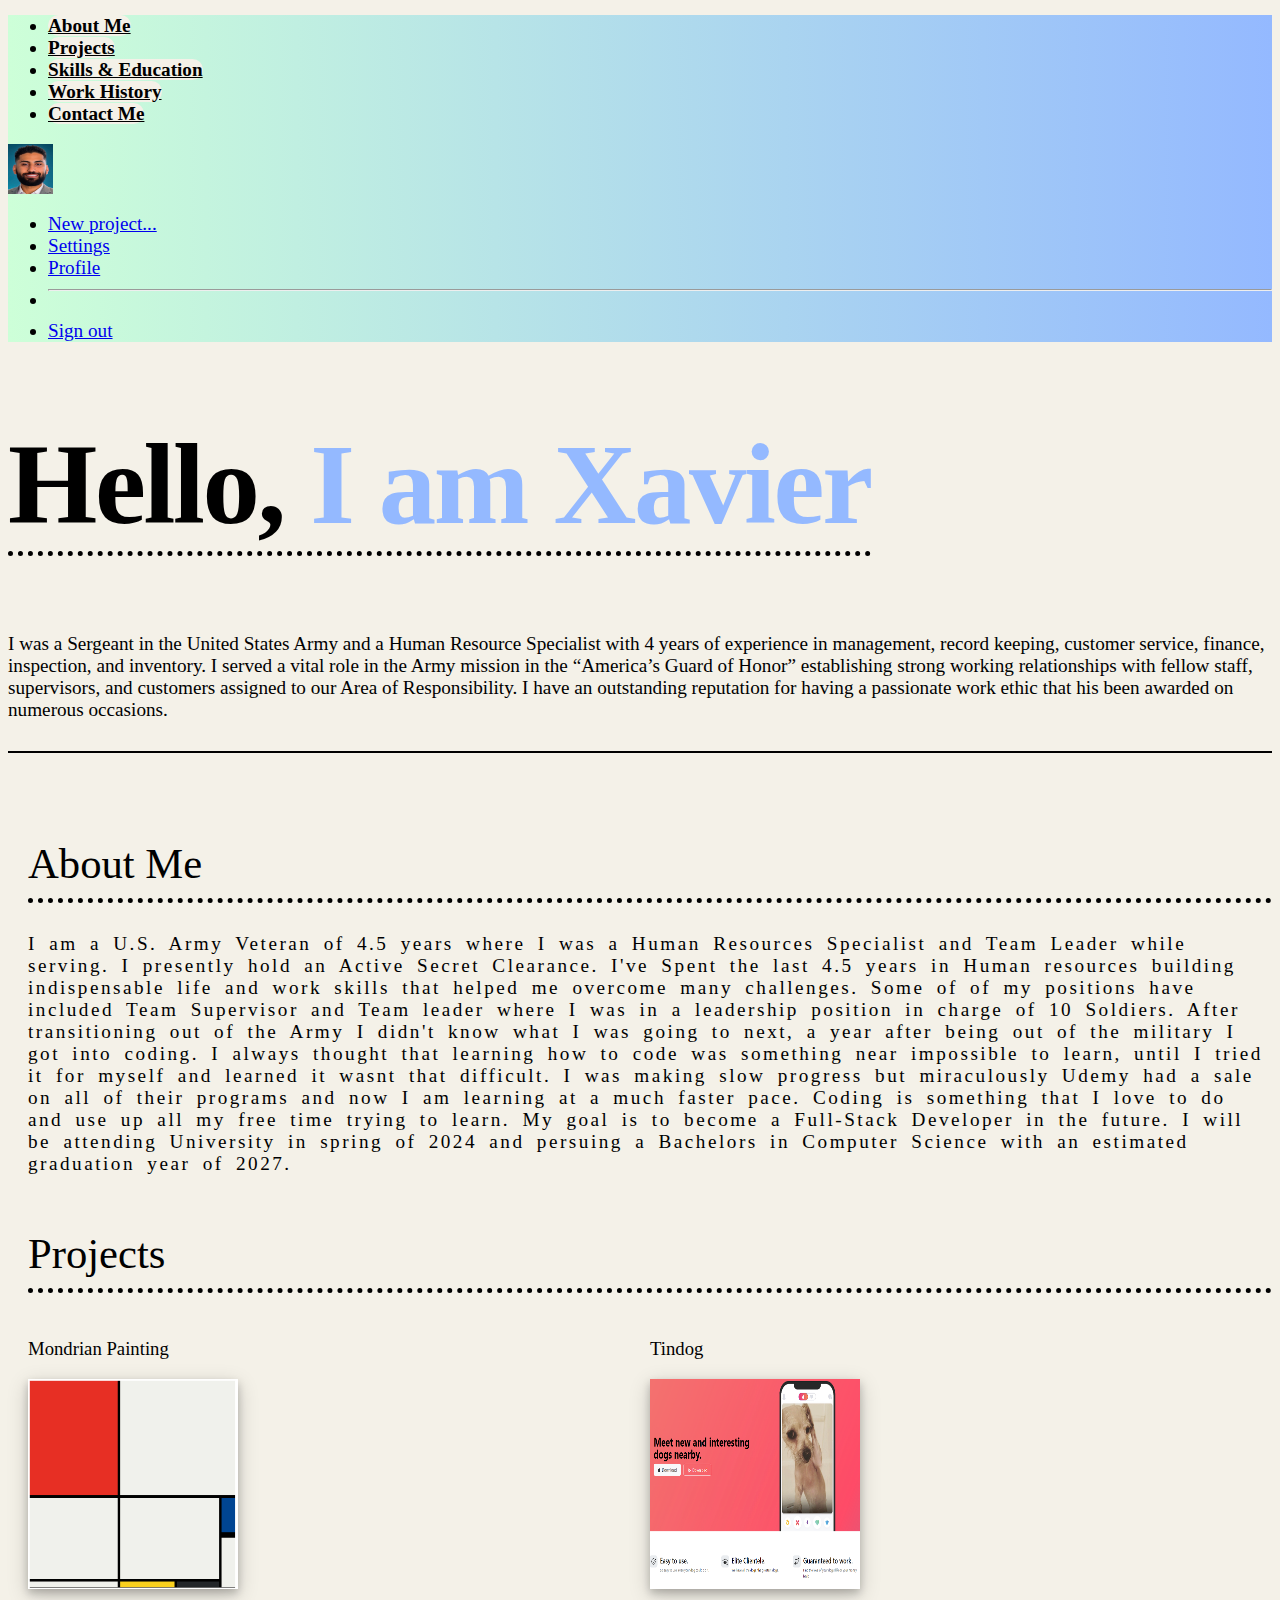
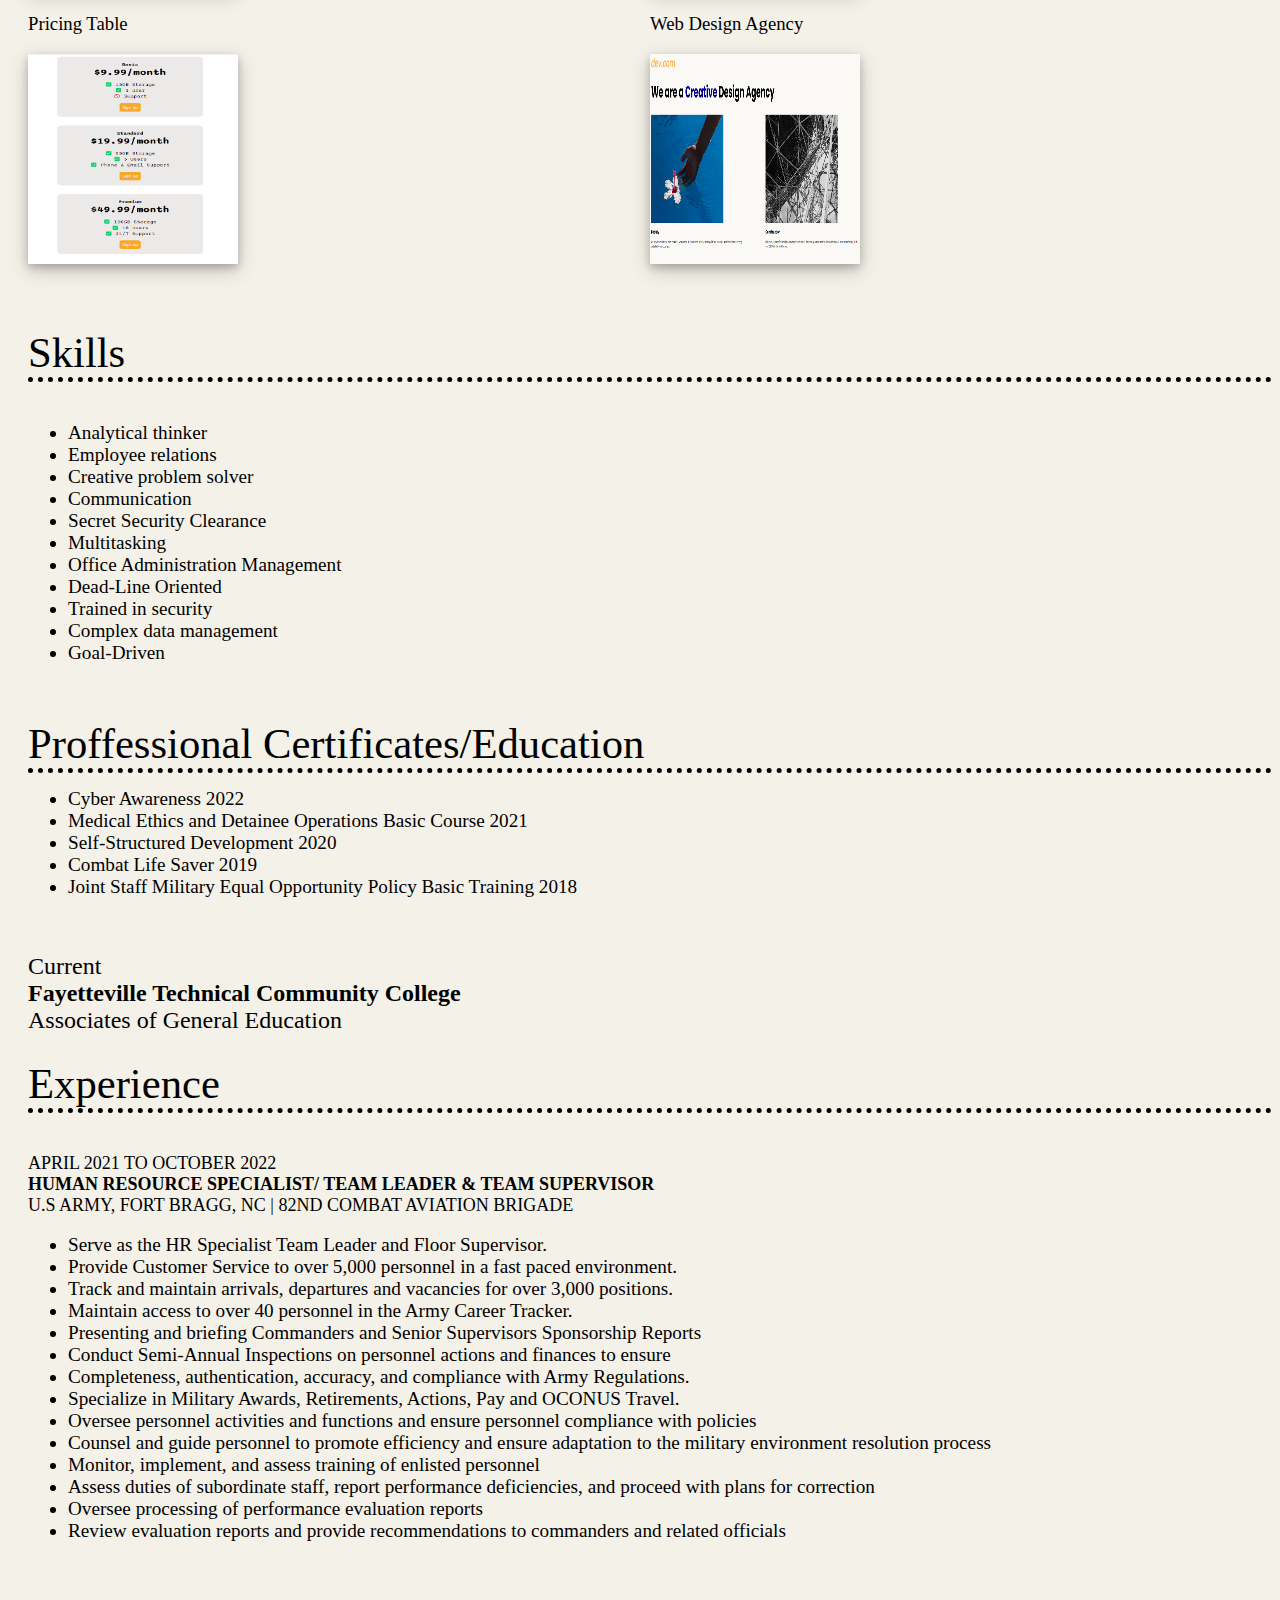
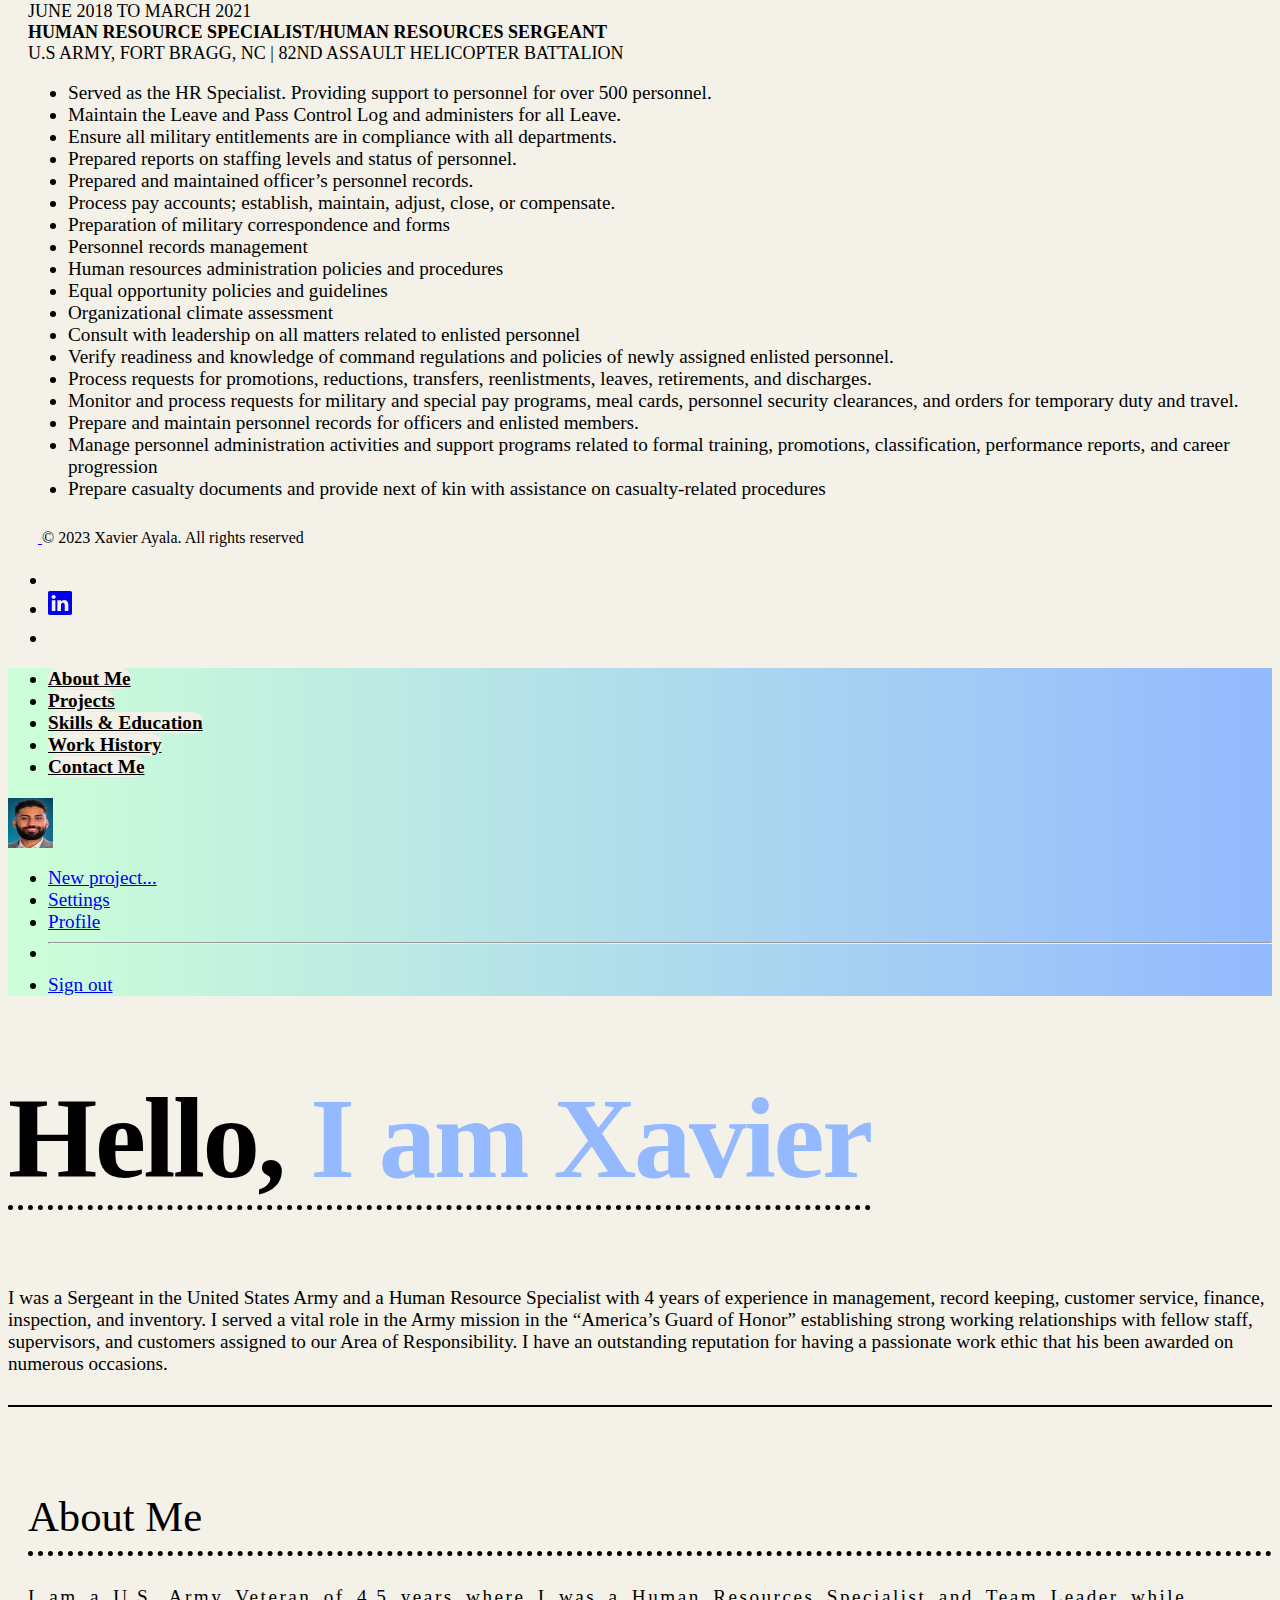
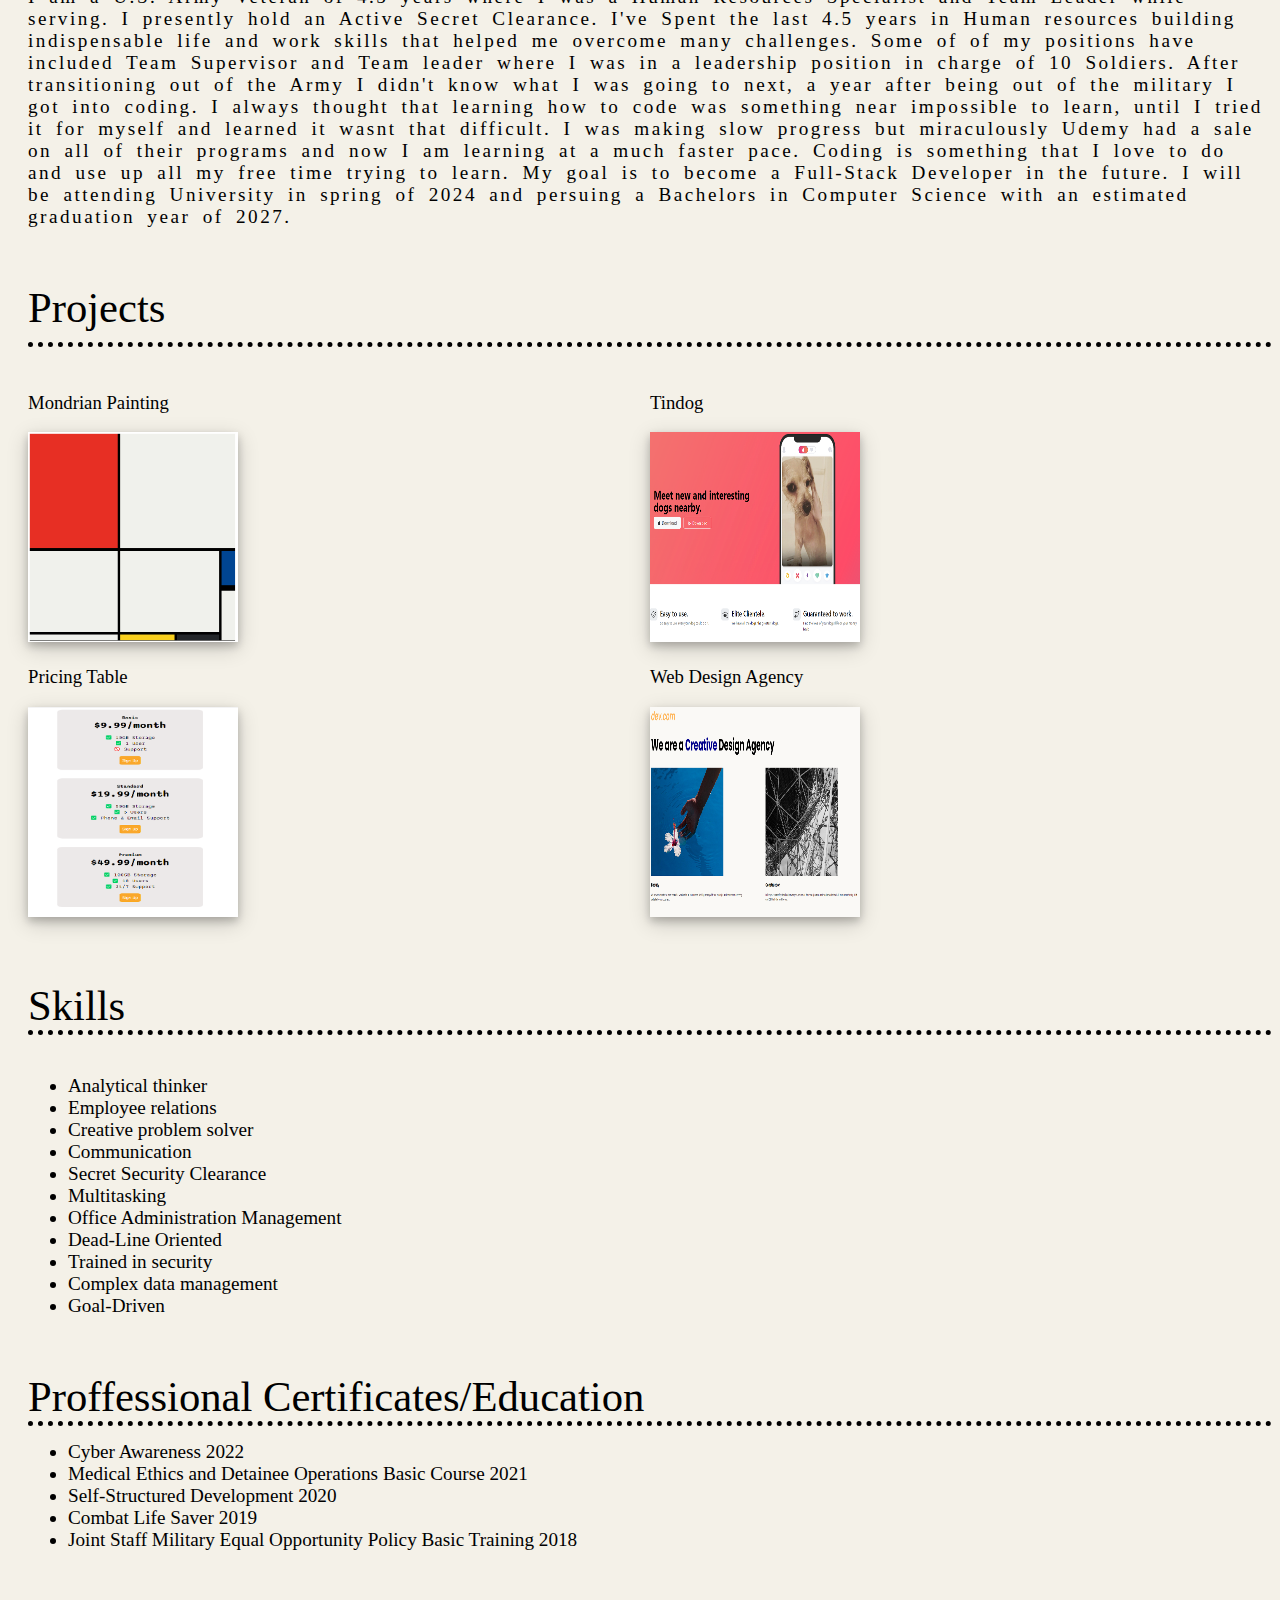
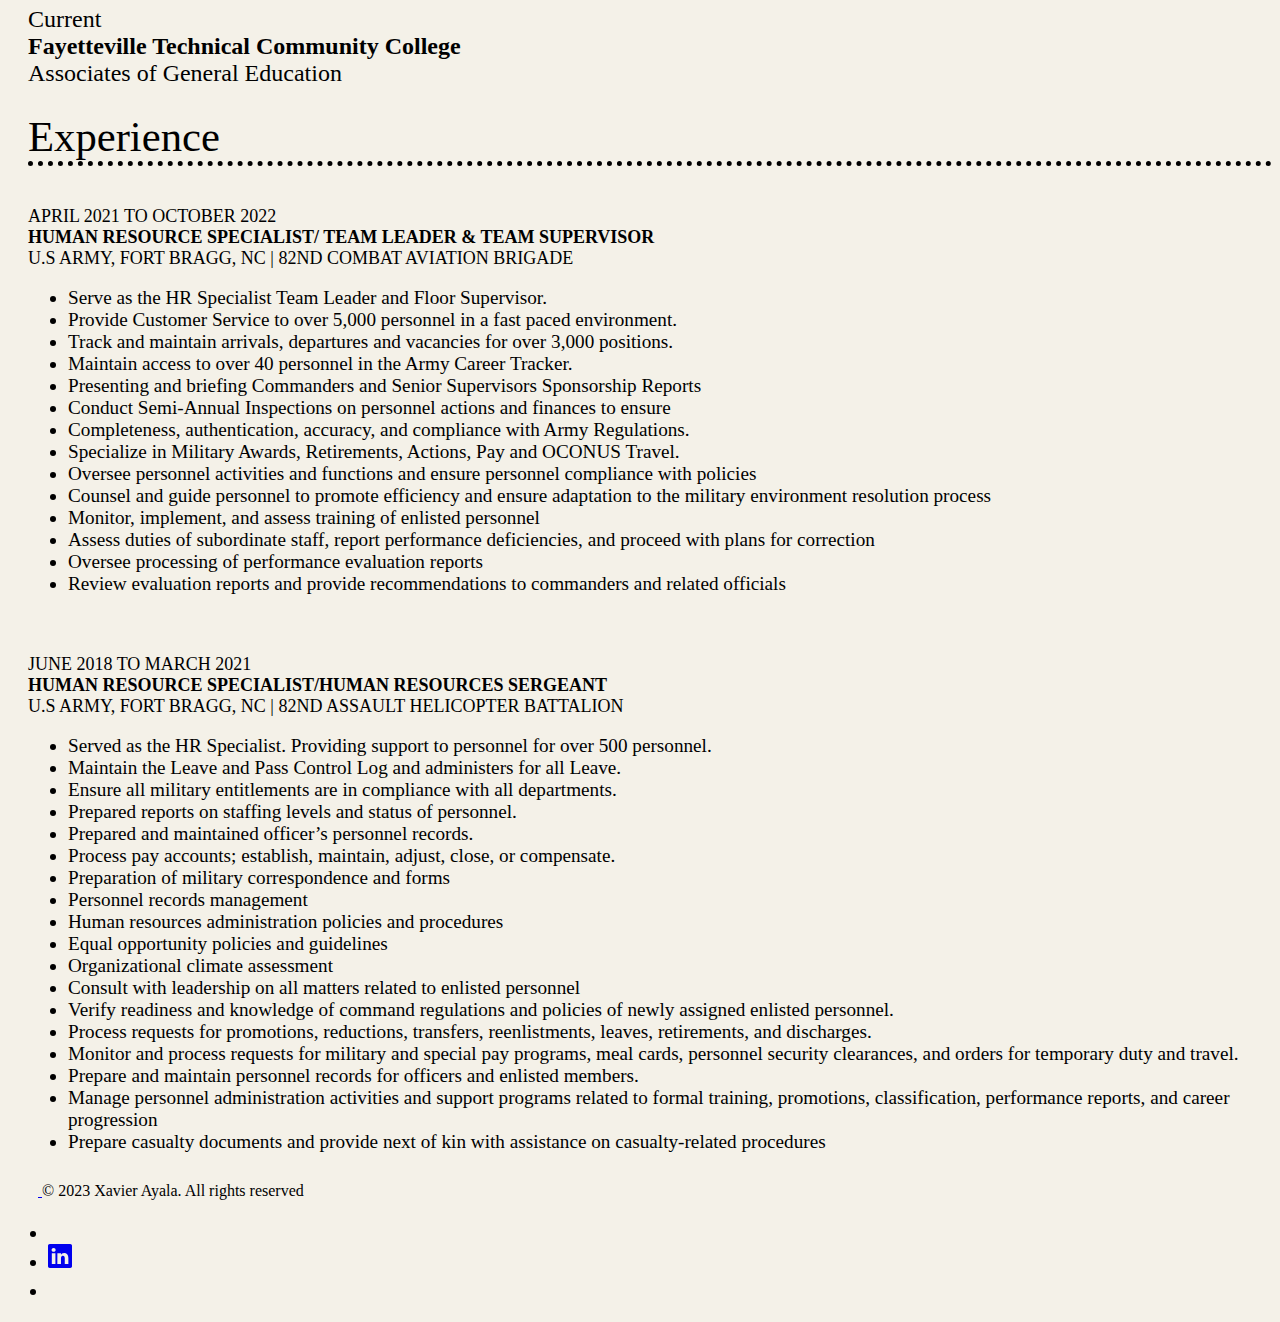
==== index.html @ 97413bd8 "Update index.html" ====
<!DOCTYPE html>
<html lang="en">
<head>
    <meta charset="UTF-8">
    <meta name="viewport" content="width=device-width, initial-scale=1.0">
    <title>Xavier-Ayala-Portfolio</title>
    <link href="https://cdn.jsdelivr.net/npm/bootstrap@5.3.2/dist/css/bootstrap.min.css" rel="stylesheet" integrity="sha384-T3c6CoIi6uLrA9TneNEoa7RxnatzjcDSCmG1MXxSR1GAsXEV/Dwwykc2MPK8M2HN" crossorigin="anonymous">
    <link rel="stylesheet" href="./home.css">
</head>
<body>

    <!--TOP NAV-->
    <header class="p-3 mb-3 border-bottom w-100">
        <div class="container">
            <div class="d-flex justify-content-center justify-content-lg-start align-items-center flex-wrap">
                <ul class="nav col-12 col-lg-auto me-lg-auto mb-2 justify-content-center mb-md-0 ">
                <li> <a class="btn ms-3 btn-lg" href="#section-1" role="button">About Me</a></li>
                <li> <a class="btn ms-3 btn-lg" href="#section-1" role="button">Projects</a></li>
                <li> <a class="btn ms-3 btn-lg" href="#section-2" role="button">Skills & Education</a></li>
                <li> <a class="btn ms-3 btn-lg" href="#section-3" role="button">Work History</a></li>
                <li> <a class="btn ms-3 btn-lg" href="#section-3" role="button">Contact Me</a></li>
                </ul>
                <div class="d-flex nav flex-shrink-0 dropdown ">
                    <a href="#" class="link-body-emphasis text-decoration-none dropdown-toggle " data-bs-toggle="dropdown" aria-expanded="false">
                        <img src="../Assets/IMG-5932.jpg" alt="mdo" width="45" height="50" class="rounded-circle">
                    </a>
                    <ul class="dropdown-menu text-small shadow">
                        <li><a class="dropdown-item" href="#">New project...</a></li>
                        <li><a class="dropdown-item" href="#">Settings</a></li>
                        <li><a class="dropdown-item" href="#">Profile</a></li>
                        <li><hr class="dropdown-divider"></li>
                        <li><a class="dropdown-item" href="#">Sign out</a></li>
                    </ul>
                </div>
            </div>
        </div>
      </header>
    
    <!--1st Hero-->

    <div class="hello pt-2 d-flex justify-content-center hero">
        <h1 class=" fw-bold text-body-emphasis text-center" id="Hello">Hello,  <span class="I-am"> I am Xavier</span></h1>
    </div>
    <div class="col-lg-6 mx-auto text-center hero">
        <p class="lead mb-4">
            I was a Sergeant in the United States Army and a Human Resource Specialist with 4 years of experience in management,
            record keeping, customer service, finance, inspection, and inventory. I served a vital role in the Army mission in the “America’s
            Guard of Honor” establishing strong working relationships with fellow staff,
            supervisors, and customers assigned to our Area of Responsibility. I have an outstanding reputation for having a passionate work ethic that his been awarded on numerous occasions.
        </p>
    </div>
  
       <hr class="hero-divider">

    <!--Grid 1-->

    <div class="grid-container" id="section-1">
        
            <h2 class="h2-about-me">About Me</h2>
                <p class="about-me-p">I am a U.S. Army Veteran of 4.5 years where I was a Human Resources Specialist and Team Leader while serving. 
                I presently hold an Active Secret Clearance. I've Spent the last 4.5 years in Human resources building indispensable life and work skills that helped 
                me overcome many challenges. Some of of my positions have included Team Supervisor and Team leader where I was in a leadership position in charge of 10 Soldiers.
                After transitioning out of the Army I didn't know what I was going to next, a year after being out of the military I got into coding. I always thought that learning how to code
                was something near impossible to learn, until I tried it for myself and learned it wasnt that difficult. I was making slow progress but miraculously  Udemy had a sale on all of
                their programs and now I am learning at a much faster pace. Coding is something that I love to do and use up all my free time trying to learn. My goal is to become a Full-Stack Developer
                in the future. I will be attending University in spring of 2024 and persuing a Bachelors in Computer Science with an estimated graduation year of 2027.
                </p>
        
            <h2 class="projects">Projects</h2>
            
            <div class="painting project-alignment-1st-row">
                <h3>Mondrian Painting</h3>
                <img class="project-image " src="../Assets/Screenshot 2023-09-28 165635.png">
            </div>
            
            <div class="tindog project-alignment-1st-row">
                <h3>Tindog</h3>
                <img class="project-image" src="../Assets/tindog.png">
            </div>
            
            <div class="pricing-table project-alignment">
                <h3>Pricing Table</h3>
                <img class="project-image" src="../Assets/pricing-table.png">
            </div>
            
            <div class="web-design">
                <h3>Web Design Agency</h3>
                <img class="project-image" src="../Assets/Web-design-agency.png">
            </div>

        
    </div>
    
    <!--Grid 2-->

    <div class="history" id="section-2">
            <h2 class="m-0 skills">Skills</h2>
        <div class="ul-skills">    
            <ul class="ul-skills">
                <li>Analytical thinker</li>
                <li>Employee relations</li>
                <li>Creative problem solver</li>
                <li>Communication</li>
                <li>Secret Security Clearance</li>
                <li>Multitasking</li>
                <li>Office Administration Management</li>
                <li>Dead-Line Oriented</li>
                <li>Trained in security</li>
                <li>Complex data management</li>
                <li>Goal-Driven</li>
                
            </ul>
        </div>
            
            <h2 class="certificates certificate-block"> Proffessional <span>Certificates/Education</span></h2>
            
        <div class="certificate-block">
            <ul class="certs">
                <li>Cyber Awareness 2022</li>
                <li>Medical Ethics and Detainee Operations Basic Course 2021</li>
                <li>Self-Structured Development 2020</li>
                <li>Combat Life Saver 2019</li>
                <li>Joint Staff Military Equal Opportunity Policy Basic Training 2018</li>
            </ul>

            <ul class="college">
                <li>Current</li>
                <li style="font-weight: bold";>Fayetteville Technical Community College</li>
                <li>Associates of General Education</li>
            </ul>
        </div>
    </div>
    
    <!--Grid 3-->


    <div class="experience-grid" id="section-3">
            <h2 class="experience">Experience</h2>
        <div class="experience-history-1">
            <ul class="job-title">
                <li>APRIL 2021 TO OCTOBER 2022</li>
                <li style="font-weight: bold;">HUMAN RESOURCE SPECIALIST/ TEAM LEADER & TEAM SUPERVISOR</li>
                <li>U.S ARMY, FORT BRAGG, NC | 82ND COMBAT AVIATION BRIGADE</li>
            </ul>

            <ul>
                <li>Serve as the HR Specialist Team Leader and Floor Supervisor.</li>
                <li>Provide Customer Service to over 5,000 personnel in a fast paced environment.</li>
                <li>Track and maintain arrivals, departures and vacancies for over 3,000 positions.</li>
                <li>Maintain access to over 40 personnel in the Army Career Tracker.</li>
                <li>Presenting and briefing Commanders and Senior Supervisors Sponsorship Reports</li>
                <li>Conduct Semi-Annual Inspections on personnel actions and finances to ensure</li>
                <li>Completeness, authentication, accuracy, and compliance with Army Regulations.</li>
                <li>Specialize in Military Awards, Retirements, Actions, Pay and OCONUS Travel.</li>
                <li>Oversee personnel activities and functions and ensure personnel compliance with policies</li>
                <li>Counsel and guide personnel to promote efficiency and ensure adaptation to the military environment resolution process</li>
                <li>Monitor, implement, and assess training of enlisted personnel</li>
                <li>Assess duties of subordinate staff, report performance deficiencies, and proceed with plans for correction</li>
                <li>Oversee processing of performance evaluation reports</li>
                <li>Review evaluation reports and provide recommendations to commanders and related officials</li>
            </ul>
        </div>

        <div class="job-title-2 certificate-block">
            <ul class="job-title">
                <li>JUNE 2018 TO MARCH 2021</li>
                <li style="font-weight: bold;">HUMAN RESOURCE SPECIALIST/HUMAN RESOURCES SERGEANT</li>
                <li>U.S ARMY, FORT BRAGG, NC | 82ND ASSAULT HELICOPTER BATTALION</li>
            </ul>

            <ul>
                <li>Served as the HR Specialist. Providing support to personnel for over 500 personnel.</li>
                <li>Maintain the Leave and Pass Control Log and administers for all Leave.</li>
                <li>Ensure all military entitlements are in compliance with all departments.</li>
                <li>Prepared reports on staffing levels and status of personnel.</li>
                <li>Prepared and maintained officer’s personnel records.</li>
                <li>Process pay accounts; establish, maintain, adjust, close, or compensate.</li>
                <li>Preparation of military correspondence and forms</li>
                <li>Personnel records management</li>
                <li>Human resources administration policies and procedures</li>
                <li>Equal opportunity policies and guidelines</li>
                <li>Organizational climate assessment</li>
                <li>Consult with leadership on all matters related to enlisted personnel</li>
                <li>Verify readiness and knowledge of command regulations and policies of newly assigned enlisted personnel.</li>
                <li>Process requests for promotions, reductions, transfers, reenlistments, leaves, retirements, and discharges.</li>
                <li>Monitor and process requests for military and special pay programs, meal cards, personnel security clearances, and orders for temporary duty and travel.</li>
                <li>Prepare and maintain personnel records for officers and enlisted members.</li>
                <li>Manage personnel administration activities and support programs related to formal training, promotions, classification, performance reports, and career progression</li>
                <li>Prepare casualty documents and provide next of kin with assistance on casualty-related procedures</li>

            </ul>

            




        </div>



    </div>

    <!--Footer-->

    <div class="container">
        <footer class="d-flex flex-wrap justify-content-between align-items-center py-3 my-4 border-top">
          <div class="col-md-4 d-flex align-items-center">
            <a href="/" class="mb-3 me-2 mb-md-0 text-body-secondary text-decoration-none lh-1">
              <svg class="bi" width="30" height="24"><use xlink:href="#bootstrap"></use></svg>
            </a>
            <span class="mb-3 mb-md-0 text-body-secondary">© 2023 Xavier Ayala. All rights reserved</span>
          </div>
      
          <ul class="nav col-md-4 justify-content-end list-unstyled d-flex">
            <li class="ms-3"><a class="text-body-secondary" href="#"><svg class="bi" width="24" height="24"><use xlink:href="#twitter"></use></svg></a></li>
            <li class="ms-3"><a class="text-body-secondary" href="https://www.linkedin.com/in/xavierayala1/" target="_blank"><svg xmlns="http://www.w3.org/2000/svg" width="24" height="24" fill="currentColor" class="bi-linkedin" viewBox="0 0 16 16">
                <path d="M0 1.146C0 .513.526 0 1.175 0h13.65C15.474 0 16 .513 16 1.146v13.708c0 .633-.526 1.146-1.175 1.146H1.175C.526 16 0 15.487 0 14.854V1.146zm4.943 12.248V6.169H2.542v7.225h2.401zm-1.2-8.212c.837 0 1.358-.554 1.358-1.248-.015-.709-.52-1.248-1.342-1.248-.822 0-1.359.54-1.359 1.248 0 .694.521 1.248 1.327 1.248h.016zm4.908 8.212V9.359c0-.216.016-.432.08-.586.173-.431.568-.878 1.232-.878.869 0 1.216.662 1.216 1.634v3.865h2.401V9.25c0-2.22-1.184-3.252-2.764-3.252-1.274 0-1.845.7-2.165 1.193v.025h-.016a5.54 5.54 0 0 1 .016-.025V6.169h-2.4c.03.678 0 7.225 0 7.225h2.4z"/>
                <use xlink:href="#linkedIn"></use></svg></a></li>
            <li class="ms-3"><a class="text-body-secondary" href="#"><svg class="bi" width="24" height="24"><use xlink:href="#facebook"></use></svg></a></li>
          </ul>
        </footer>
      </div>

</body>

<!DOCTYPE html>
<html lang="en">
<head>
    <meta charset="UTF-8">
    <meta name="viewport" content="width=device-width, initial-scale=1.0">
    <title>Xavier-Ayala-Portfolio</title>
    <link href="https://cdn.jsdelivr.net/npm/bootstrap@5.3.2/dist/css/bootstrap.min.css" rel="stylesheet" integrity="sha384-T3c6CoIi6uLrA9TneNEoa7RxnatzjcDSCmG1MXxSR1GAsXEV/Dwwykc2MPK8M2HN" crossorigin="anonymous">
    <link rel="stylesheet" href="./home.css">
</head>
<body>

    <!--TOP NAV-->
    <header class="p-3 mb-3 border-bottom w-100">
        <div class="container">
            <div class="d-flex justify-content-center justify-content-lg-start align-items-center flex-wrap">
                <ul class="nav col-12 col-lg-auto me-lg-auto mb-2 justify-content-center mb-md-0 ">
                <li> <a class="btn ms-3 btn-lg" href="#section-1" role="button">About Me</a></li>
                <li> <a class="btn ms-3 btn-lg" href="#section-1" role="button">Projects</a></li>
                <li> <a class="btn ms-3 btn-lg" href="#section-2" role="button">Skills & Education</a></li>
                <li> <a class="btn ms-3 btn-lg" href="#section-3" role="button">Work History</a></li>
                <li> <a class="btn ms-3 btn-lg" href="#section-3" role="button">Contact Me</a></li>
                </ul>
                <div class="d-flex nav flex-shrink-0 dropdown ">
                    <a href="#" class="link-body-emphasis text-decoration-none dropdown-toggle " data-bs-toggle="dropdown" aria-expanded="false">
                        <img src="../Assets/IMG-5932.jpg" alt="mdo" width="45" height="50" class="rounded-circle">
                    </a>
                    <ul class="dropdown-menu text-small shadow">
                        <li><a class="dropdown-item" href="#">New project...</a></li>
                        <li><a class="dropdown-item" href="#">Settings</a></li>
                        <li><a class="dropdown-item" href="#">Profile</a></li>
                        <li><hr class="dropdown-divider"></li>
                        <li><a class="dropdown-item" href="#">Sign out</a></li>
                    </ul>
                </div>
            </div>
        </div>
      </header>
    
    <!--1st Hero-->

    <div class="hello pt-2 d-flex justify-content-center hero">
        <h1 class=" fw-bold text-body-emphasis text-center" id="Hello">Hello,  <span class="I-am"> I am Xavier</span></h1>
    </div>
    <div class="col-lg-6 mx-auto text-center hero">
        <p class="lead mb-4">
            I was a Sergeant in the United States Army and a Human Resource Specialist with 4 years of experience in management,
            record keeping, customer service, finance, inspection, and inventory. I served a vital role in the Army mission in the “America’s
            Guard of Honor” establishing strong working relationships with fellow staff,
            supervisors, and customers assigned to our Area of Responsibility. I have an outstanding reputation for having a passionate work ethic that his been awarded on numerous occasions.
        </p>
    </div>
  
       <hr class="hero-divider">

    <!--Grid 1-->

    <div class="grid-container" id="section-1">
        
            <h2 class="h2-about-me">About Me</h2>
                <p class="about-me-p">I am a U.S. Army Veteran of 4.5 years where I was a Human Resources Specialist and Team Leader while serving. 
                I presently hold an Active Secret Clearance. I've Spent the last 4.5 years in Human resources building indispensable life and work skills that helped 
                me overcome many challenges. Some of of my positions have included Team Supervisor and Team leader where I was in a leadership position in charge of 10 Soldiers.
                After transitioning out of the Army I didn't know what I was going to next, a year after being out of the military I got into coding. I always thought that learning how to code
                was something near impossible to learn, until I tried it for myself and learned it wasnt that difficult. I was making slow progress but miraculously  Udemy had a sale on all of
                their programs and now I am learning at a much faster pace. Coding is something that I love to do and use up all my free time trying to learn. My goal is to become a Full-Stack Developer
                in the future. I will be attending University in spring of 2024 and persuing a Bachelors in Computer Science with an estimated graduation year of 2027.
                </p>
        
            <h2 class="projects">Projects</h2>
            
            <div class="painting project-alignment-1st-row">
                <h3>Mondrian Painting</h3>
                <img class="project-image " src="../Assets/Screenshot 2023-09-28 165635.png">
            </div>
            
            <div class="tindog project-alignment-1st-row">
                <h3>Tindog</h3>
                <img class="project-image" src="../Assets/tindog.png">
            </div>
            
            <div class="pricing-table project-alignment">
                <h3>Pricing Table</h3>
                <img class="project-image" src="../Assets/pricing-table.png">
            </div>
            
            <div class="web-design">
                <h3>Web Design Agency</h3>
                <img class="project-image" src="../Assets/Web-design-agency.png">
            </div>

        
    </div>
    
    <!--Grid 2-->

    <div class="history" id="section-2">
            <h2 class="m-0 skills">Skills</h2>
        <div class="ul-skills">    
            <ul class="ul-skills">
                <li>Analytical thinker</li>
                <li>Employee relations</li>
                <li>Creative problem solver</li>
                <li>Communication</li>
                <li>Secret Security Clearance</li>
                <li>Multitasking</li>
                <li>Office Administration Management</li>
                <li>Dead-Line Oriented</li>
                <li>Trained in security</li>
                <li>Complex data management</li>
                <li>Goal-Driven</li>
                
            </ul>
        </div>
            
            <h2 class="certificates certificate-block"> Proffessional <span>Certificates/Education</span></h2>
            
        <div class="certificate-block">
            <ul class="certs">
                <li>Cyber Awareness 2022</li>
                <li>Medical Ethics and Detainee Operations Basic Course 2021</li>
                <li>Self-Structured Development 2020</li>
                <li>Combat Life Saver 2019</li>
                <li>Joint Staff Military Equal Opportunity Policy Basic Training 2018</li>
            </ul>

            <ul class="college">
                <li>Current</li>
                <li style="font-weight: bold";>Fayetteville Technical Community College</li>
                <li>Associates of General Education</li>
            </ul>
        </div>
    </div>
    
    <!--Grid 3-->


    <div class="experience-grid" id="section-3">
            <h2 class="experience">Experience</h2>
        <div class="experience-history-1">
            <ul class="job-title">
                <li>APRIL 2021 TO OCTOBER 2022</li>
                <li style="font-weight: bold;">HUMAN RESOURCE SPECIALIST/ TEAM LEADER & TEAM SUPERVISOR</li>
                <li>U.S ARMY, FORT BRAGG, NC | 82ND COMBAT AVIATION BRIGADE</li>
            </ul>

            <ul>
                <li>Serve as the HR Specialist Team Leader and Floor Supervisor.</li>
                <li>Provide Customer Service to over 5,000 personnel in a fast paced environment.</li>
                <li>Track and maintain arrivals, departures and vacancies for over 3,000 positions.</li>
                <li>Maintain access to over 40 personnel in the Army Career Tracker.</li>
                <li>Presenting and briefing Commanders and Senior Supervisors Sponsorship Reports</li>
                <li>Conduct Semi-Annual Inspections on personnel actions and finances to ensure</li>
                <li>Completeness, authentication, accuracy, and compliance with Army Regulations.</li>
                <li>Specialize in Military Awards, Retirements, Actions, Pay and OCONUS Travel.</li>
                <li>Oversee personnel activities and functions and ensure personnel compliance with policies</li>
                <li>Counsel and guide personnel to promote efficiency and ensure adaptation to the military environment resolution process</li>
                <li>Monitor, implement, and assess training of enlisted personnel</li>
                <li>Assess duties of subordinate staff, report performance deficiencies, and proceed with plans for correction</li>
                <li>Oversee processing of performance evaluation reports</li>
                <li>Review evaluation reports and provide recommendations to commanders and related officials</li>
            </ul>
        </div>

        <div class="job-title-2 certificate-block">
            <ul class="job-title">
                <li>JUNE 2018 TO MARCH 2021</li>
                <li style="font-weight: bold;">HUMAN RESOURCE SPECIALIST/HUMAN RESOURCES SERGEANT</li>
                <li>U.S ARMY, FORT BRAGG, NC | 82ND ASSAULT HELICOPTER BATTALION</li>
            </ul>

            <ul>
                <li>Served as the HR Specialist. Providing support to personnel for over 500 personnel.</li>
                <li>Maintain the Leave and Pass Control Log and administers for all Leave.</li>
                <li>Ensure all military entitlements are in compliance with all departments.</li>
                <li>Prepared reports on staffing levels and status of personnel.</li>
                <li>Prepared and maintained officer’s personnel records.</li>
                <li>Process pay accounts; establish, maintain, adjust, close, or compensate.</li>
                <li>Preparation of military correspondence and forms</li>
                <li>Personnel records management</li>
                <li>Human resources administration policies and procedures</li>
                <li>Equal opportunity policies and guidelines</li>
                <li>Organizational climate assessment</li>
                <li>Consult with leadership on all matters related to enlisted personnel</li>
                <li>Verify readiness and knowledge of command regulations and policies of newly assigned enlisted personnel.</li>
                <li>Process requests for promotions, reductions, transfers, reenlistments, leaves, retirements, and discharges.</li>
                <li>Monitor and process requests for military and special pay programs, meal cards, personnel security clearances, and orders for temporary duty and travel.</li>
                <li>Prepare and maintain personnel records for officers and enlisted members.</li>
                <li>Manage personnel administration activities and support programs related to formal training, promotions, classification, performance reports, and career progression</li>
                <li>Prepare casualty documents and provide next of kin with assistance on casualty-related procedures</li>

            </ul>

            




        </div>



    </div>

    <!--Footer-->

    <div class="container">
        <footer class="d-flex flex-wrap justify-content-between align-items-center py-3 my-4 border-top">
          <div class="col-md-4 d-flex align-items-center">
            <a href="/" class="mb-3 me-2 mb-md-0 text-body-secondary text-decoration-none lh-1">
              <svg class="bi" width="30" height="24"><use xlink:href="#bootstrap"></use></svg>
            </a>
            <span class="mb-3 mb-md-0 text-body-secondary">© 2023 Xavier Ayala. All rights reserved</span>
          </div>
      
          <ul class="nav col-md-4 justify-content-end list-unstyled d-flex">
            <li class="ms-3"><a class="text-body-secondary" href="#"><svg class="bi" width="24" height="24"><use xlink:href="#twitter"></use></svg></a></li>
            <li class="ms-3"><a class="text-body-secondary" href="https://www.linkedin.com/in/xavierayala1/" target="_blank"><svg xmlns="http://www.w3.org/2000/svg" width="24" height="24" fill="currentColor" class="bi-linkedin" viewBox="0 0 16 16">
                <path d="M0 1.146C0 .513.526 0 1.175 0h13.65C15.474 0 16 .513 16 1.146v13.708c0 .633-.526 1.146-1.175 1.146H1.175C.526 16 0 15.487 0 14.854V1.146zm4.943 12.248V6.169H2.542v7.225h2.401zm-1.2-8.212c.837 0 1.358-.554 1.358-1.248-.015-.709-.52-1.248-1.342-1.248-.822 0-1.359.54-1.359 1.248 0 .694.521 1.248 1.327 1.248h.016zm4.908 8.212V9.359c0-.216.016-.432.08-.586.173-.431.568-.878 1.232-.878.869 0 1.216.662 1.216 1.634v3.865h2.401V9.25c0-2.22-1.184-3.252-2.764-3.252-1.274 0-1.845.7-2.165 1.193v.025h-.016a5.54 5.54 0 0 1 .016-.025V6.169h-2.4c.03.678 0 7.225 0 7.225h2.4z"/>
                <use xlink:href="#linkedIn"></use></svg></a></li>
            <li class="ms-3"><a class="text-body-secondary" href="#"><svg class="bi" width="24" height="24"><use xlink:href="#facebook"></use></svg></a></li>
          </ul>
        </footer>
      </div>

</body>

</html>
---- home.css ----
html{
   scroll-behavior: smooth;
}
body{
   background-color: #F4F1E8;
   font-family: YAEDe2m9QEM-0;
}

/* TopNav and Hero CSS*/
header{
   background-image: linear-gradient(to right, #CDFFD8, #94B9FF);
}

.btn{
   background-color: #F4F1E8;
   color: black;
   border-color: #F4F1E8;
   border-radius: 40px;
   font-weight: bold;
}

.btn:hover{
   background-color: #FFE7A0;
   box-shadow: 0 12px 16px 0 rgba(0,0,0,0.24),0 17px 50px 0 rgba(0,0,0,0.19);
   
}

.hello{
   text-align: center;
}

#Hello{
   border-bottom: dotted 5px black;
   letter-spacing: -0.021em;
   font-size: 114.9px;
   width: fit-content;
}

.I-am{
   color: #94B9FF;
}

p{
   font-size: larger;
}


.hero{
   margin-bottom: 30px;
}

.hero-divider{
 border: solid 1px rgb(0, 0, 0);
 opacity: 1;
}

/*About me and project CSS*/

.grid-container{
   display: grid;
   grid-template-columns: 50% 25% 25%;
   grid-template-rows: 50px 300px auto auto;
  
   text-align: left;
   margin-top: 50px;
   margin-left: 20px;

}

h2{
   border-bottom: dotted 5px black;
   width: fit-content;
   padding-bottom: 50px;
   font-weight: 400;
   font-size: 42.6667px;
}

.h2-about-me{
   grid-area: 1 / 1 / 2 / 2;
 }

.about-me-p{
   letter-spacing: 2.5px;
   word-spacing: 5px;
   padding-top: 5px;
   grid-area: 2 / 1 / 4 / 2;
   margin-top: 20px;
   font-size: larger;
}

.projects{
   margin-left: 100px;
   grid-area: 1 / 2 / 2 /3;
}

h3{
   font-weight: 100;
}

.project-image{
   width: 210px;
   height: 210px;
   box-shadow: 0 4px 8px 0 rgba(0, 0, 0, 0.2), 0 6px 20px 0 rgba(0, 0, 0, 0.19);
}

.project-image:hover{
   -ms-transform: scale(1.10); /* IE 9 */
  -webkit-transform: scale(1.10); /* Safari 3-8 */
  transform: scale(1.10);
}

.project-alignment-1st-row{
   padding-top: 5px;
   margin-left: 100px;
   
}

.project-alignment{
   margin-top: 20px;
   padding-top: 5px;
 }

.painting{
   margin-top: 20px;
   padding-top: 5px;
   margin-left: 100px;
   grid-area: 2 / 2 / 3 / 3;
}

.tindog{
   grid-area: 3 / 2 / 4 /3;
}

.pricing-table{
   grid-area: 2 / 3 / 3 / 4;
 }

.web-design{
   padding-top: 5px;
   grid-area: 3 / 3 / 4 / 4;
}
 
/* History CSS*/

.history{
   display: grid;
   grid-template-columns: 50% 50%;
   grid-template-rows: 50px 100% ;
   text-align: left;
   margin-top: 25px;
   margin-left: 20px;
}

.skills{
   padding: 0px;
   grid-area: 1 / 1 / 2 / 2;
}

ul{
   margin-top: 15px;
   font-size: larger;
}

.ul-skills{
   grid-area: 2 / 1 / 3 / 2;
}

.certificate-block{
   margin-left: 100px;
}
.certificates{
   padding: 0px;
   margin-bottom: 0%;
   grid-area: 1 / 2 / 2 / 3
}

.college{
   margin-top: 55px;
   margin-bottom: 0%;
   padding: 0px;
   list-style: none;
   font-size:x-large;
}

/*Experince CSS*/

.experience-grid{
   display: grid;
   grid-template-columns: 50% 50%;
   grid-template-rows: 50px 100%;
   text-align: left;
   margin-top: 25px;
   margin-left: 20px;
   height: auto;
}

.experience{
   margin: 0%;
   grid-area: 1 / 1  / 2 / 2;
   padding-bottom: 50px;
}

.experience-history-1{
   grid-area: 2 / 1 / 3 / 2;
}

.job-title{
   margin-top: 40px;
   padding: 0%;
   list-style: none;
   font-size: large;
}

.job-title-2{
   grid-area: 2 / 2 / 3 / 3;
}

/*Responsiveness*/

@media (min-width: 1333px) and (max-width: 1452px){
   .history{
      grid-template-rows: repeat(autofill);
   }

   .certs{
      margin-top: 60px;
      margin-bottom: 0%;
   }

   .college{
      margin-top: 10px
   }


}

@media (max-width: 1332px){
   .grid-container{
      display: flex;
      flex-direction: row;
      flex-wrap: wrap;
      height: auto;
      width: auto;
   }

   .about-me-p{
      margin-top: 0%;
   }

   .projects{
      margin-left: 0%;
   }

   h2{
      padding-bottom: 10px;
      margin-bottom: 25px;
      width: 100%;
   }

   h3{
      margin-top: 20px;
   }
   .painting {
      padding: 0%;
      margin: 0%;
      flex: 50%;
   }

   .tindog{
      padding: 0%;
      margin: 0%;
      flex: 50%;
   }

   .pricing-table{
      padding: 0%;
      margin: 0%;
      flex: 50%;
   }

   .web-design{
      padding: 0%;
      margin: 0%;
      flex: 50%
   }

   .history{
      display: flex;
      flex-direction: row;
      flex-wrap: wrap;
      height: auto;
   }

   .certificate-block{
      margin-left: 0%;
   }

   .experience-grid{
      display: flex;
      flex-direction: row;
      flex-wrap: wrap;
      height: auto;
   }

   .experience{
      padding-bottom: 0%;
   }
}

@media (max-width: 422px){
   h1{
      font-size: 5vh;
      word-wrap: break-word;
   }

   h2{
      font-size: 2rem;
   }
}
---- home.css ----
html{
   scroll-behavior: smooth;
}
body{
   background-color: #F4F1E8;
   font-family: YAEDe2m9QEM-0;
}

/* TopNav and Hero CSS*/
header{
   background-image: linear-gradient(to right, #CDFFD8, #94B9FF);
}

.btn{
   background-color: #F4F1E8;
   color: black;
   border-color: #F4F1E8;
   border-radius: 40px;
   font-weight: bold;
}

.btn:hover{
   background-color: #FFE7A0;
   box-shadow: 0 12px 16px 0 rgba(0,0,0,0.24),0 17px 50px 0 rgba(0,0,0,0.19);
   
}

.hello{
   text-align: center;
}

#Hello{
   border-bottom: dotted 5px black;
   letter-spacing: -0.021em;
   font-size: 114.9px;
   width: fit-content;
}

.I-am{
   color: #94B9FF;
}

p{
   font-size: larger;
}


.hero{
   margin-bottom: 30px;
}

.hero-divider{
 border: solid 1px rgb(0, 0, 0);
 opacity: 1;
}

/*About me and project CSS*/

.grid-container{
   display: grid;
   grid-template-columns: 50% 25% 25%;
   grid-template-rows: 50px 300px auto auto;
  
   text-align: left;
   margin-top: 50px;
   margin-left: 20px;

}

h2{
   border-bottom: dotted 5px black;
   width: fit-content;
   padding-bottom: 50px;
   font-weight: 400;
   font-size: 42.6667px;
}

.h2-about-me{
   grid-area: 1 / 1 / 2 / 2;
 }

.about-me-p{
   letter-spacing: 2.5px;
   word-spacing: 5px;
   padding-top: 5px;
   grid-area: 2 / 1 / 4 / 2;
   margin-top: 20px;
   font-size: larger;
}

.projects{
   margin-left: 100px;
   grid-area: 1 / 2 / 2 /3;
}

h3{
   font-weight: 100;
}

.project-image{
   width: 210px;
   height: 210px;
   box-shadow: 0 4px 8px 0 rgba(0, 0, 0, 0.2), 0 6px 20px 0 rgba(0, 0, 0, 0.19);
}

.project-image:hover{
   -ms-transform: scale(1.10); /* IE 9 */
  -webkit-transform: scale(1.10); /* Safari 3-8 */
  transform: scale(1.10);
}

.project-alignment-1st-row{
   padding-top: 5px;
   margin-left: 100px;
   
}

.project-alignment{
   margin-top: 20px;
   padding-top: 5px;
 }

.painting{
   margin-top: 20px;
   padding-top: 5px;
   margin-left: 100px;
   grid-area: 2 / 2 / 3 / 3;
}

.tindog{
   grid-area: 3 / 2 / 4 /3;
}

.pricing-table{
   grid-area: 2 / 3 / 3 / 4;
 }

.web-design{
   padding-top: 5px;
   grid-area: 3 / 3 / 4 / 4;
}
 
/* History CSS*/

.history{
   display: grid;
   grid-template-columns: 50% 50%;
   grid-template-rows: 50px 100% ;
   text-align: left;
   margin-top: 25px;
   margin-left: 20px;
}

.skills{
   padding: 0px;
   grid-area: 1 / 1 / 2 / 2;
}

ul{
   margin-top: 15px;
   font-size: larger;
}

.ul-skills{
   grid-area: 2 / 1 / 3 / 2;
}

.certificate-block{
   margin-left: 100px;
}
.certificates{
   padding: 0px;
   margin-bottom: 0%;
   grid-area: 1 / 2 / 2 / 3
}

.college{
   margin-top: 55px;
   margin-bottom: 0%;
   padding: 0px;
   list-style: none;
   font-size:x-large;
}

/*Experince CSS*/

.experience-grid{
   display: grid;
   grid-template-columns: 50% 50%;
   grid-template-rows: 50px 100%;
   text-align: left;
   margin-top: 25px;
   margin-left: 20px;
   height: auto;
}

.experience{
   margin: 0%;
   grid-area: 1 / 1  / 2 / 2;
   padding-bottom: 50px;
}

.experience-history-1{
   grid-area: 2 / 1 / 3 / 2;
}

.job-title{
   margin-top: 40px;
   padding: 0%;
   list-style: none;
   font-size: large;
}

.job-title-2{
   grid-area: 2 / 2 / 3 / 3;
}

/*Responsiveness*/

@media (min-width: 1333px) and (max-width: 1452px){
   .history{
      grid-template-rows: repeat(autofill);
   }

   .certs{
      margin-top: 60px;
      margin-bottom: 0%;
   }

   .college{
      margin-top: 10px
   }


}

@media (max-width: 1332px){
   .grid-container{
      display: flex;
      flex-direction: row;
      flex-wrap: wrap;
      height: auto;
      width: auto;
   }

   .about-me-p{
      margin-top: 0%;
   }

   .projects{
      margin-left: 0%;
   }

   h2{
      padding-bottom: 10px;
      margin-bottom: 25px;
      width: 100%;
   }

   h3{
      margin-top: 20px;
   }
   .painting {
      padding: 0%;
      margin: 0%;
      flex: 50%;
   }

   .tindog{
      padding: 0%;
      margin: 0%;
      flex: 50%;
   }

   .pricing-table{
      padding: 0%;
      margin: 0%;
      flex: 50%;
   }

   .web-design{
      padding: 0%;
      margin: 0%;
      flex: 50%
   }

   .history{
      display: flex;
      flex-direction: row;
      flex-wrap: wrap;
      height: auto;
   }

   .certificate-block{
      margin-left: 0%;
   }

   .experience-grid{
      display: flex;
      flex-direction: row;
      flex-wrap: wrap;
      height: auto;
   }

   .experience{
      padding-bottom: 0%;
   }
}

@media (max-width: 422px){
   h1{
      font-size: 5vh;
      word-wrap: break-word;
   }

   h2{
      font-size: 2rem;
   }
}
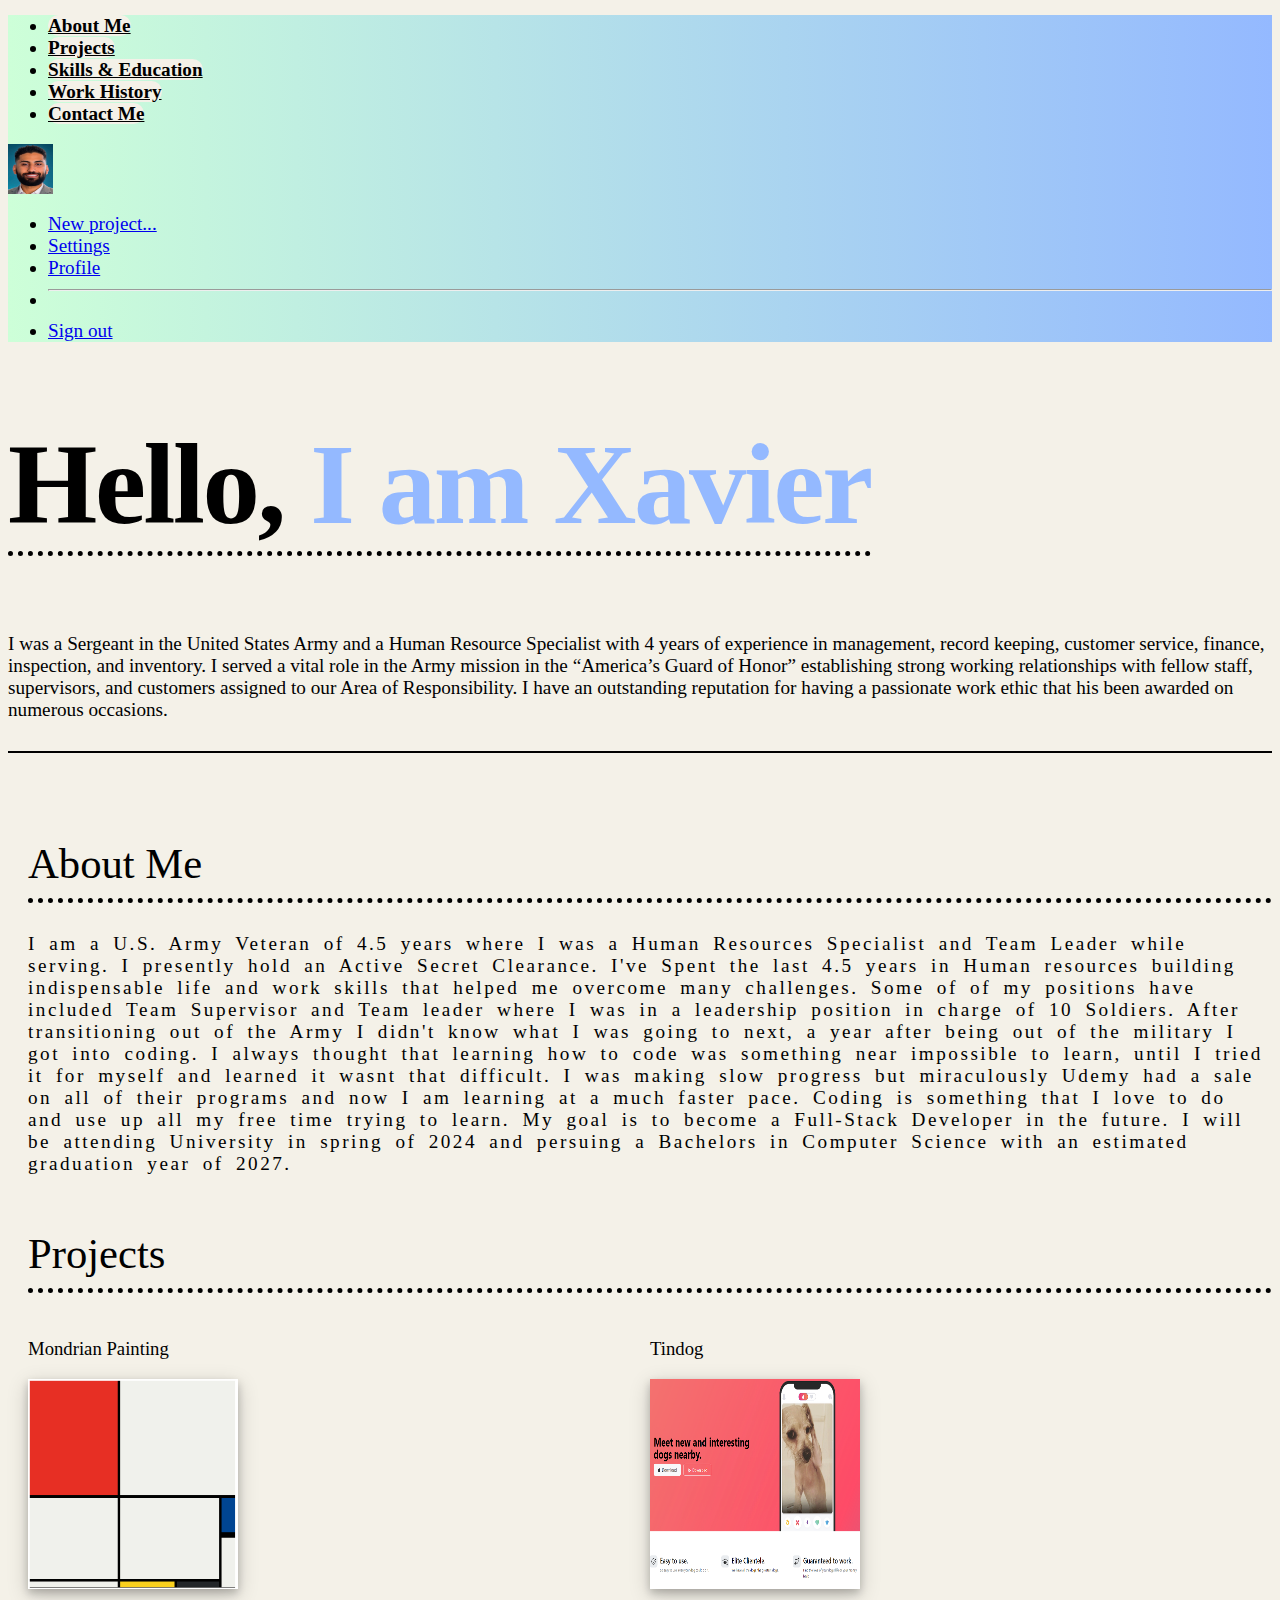
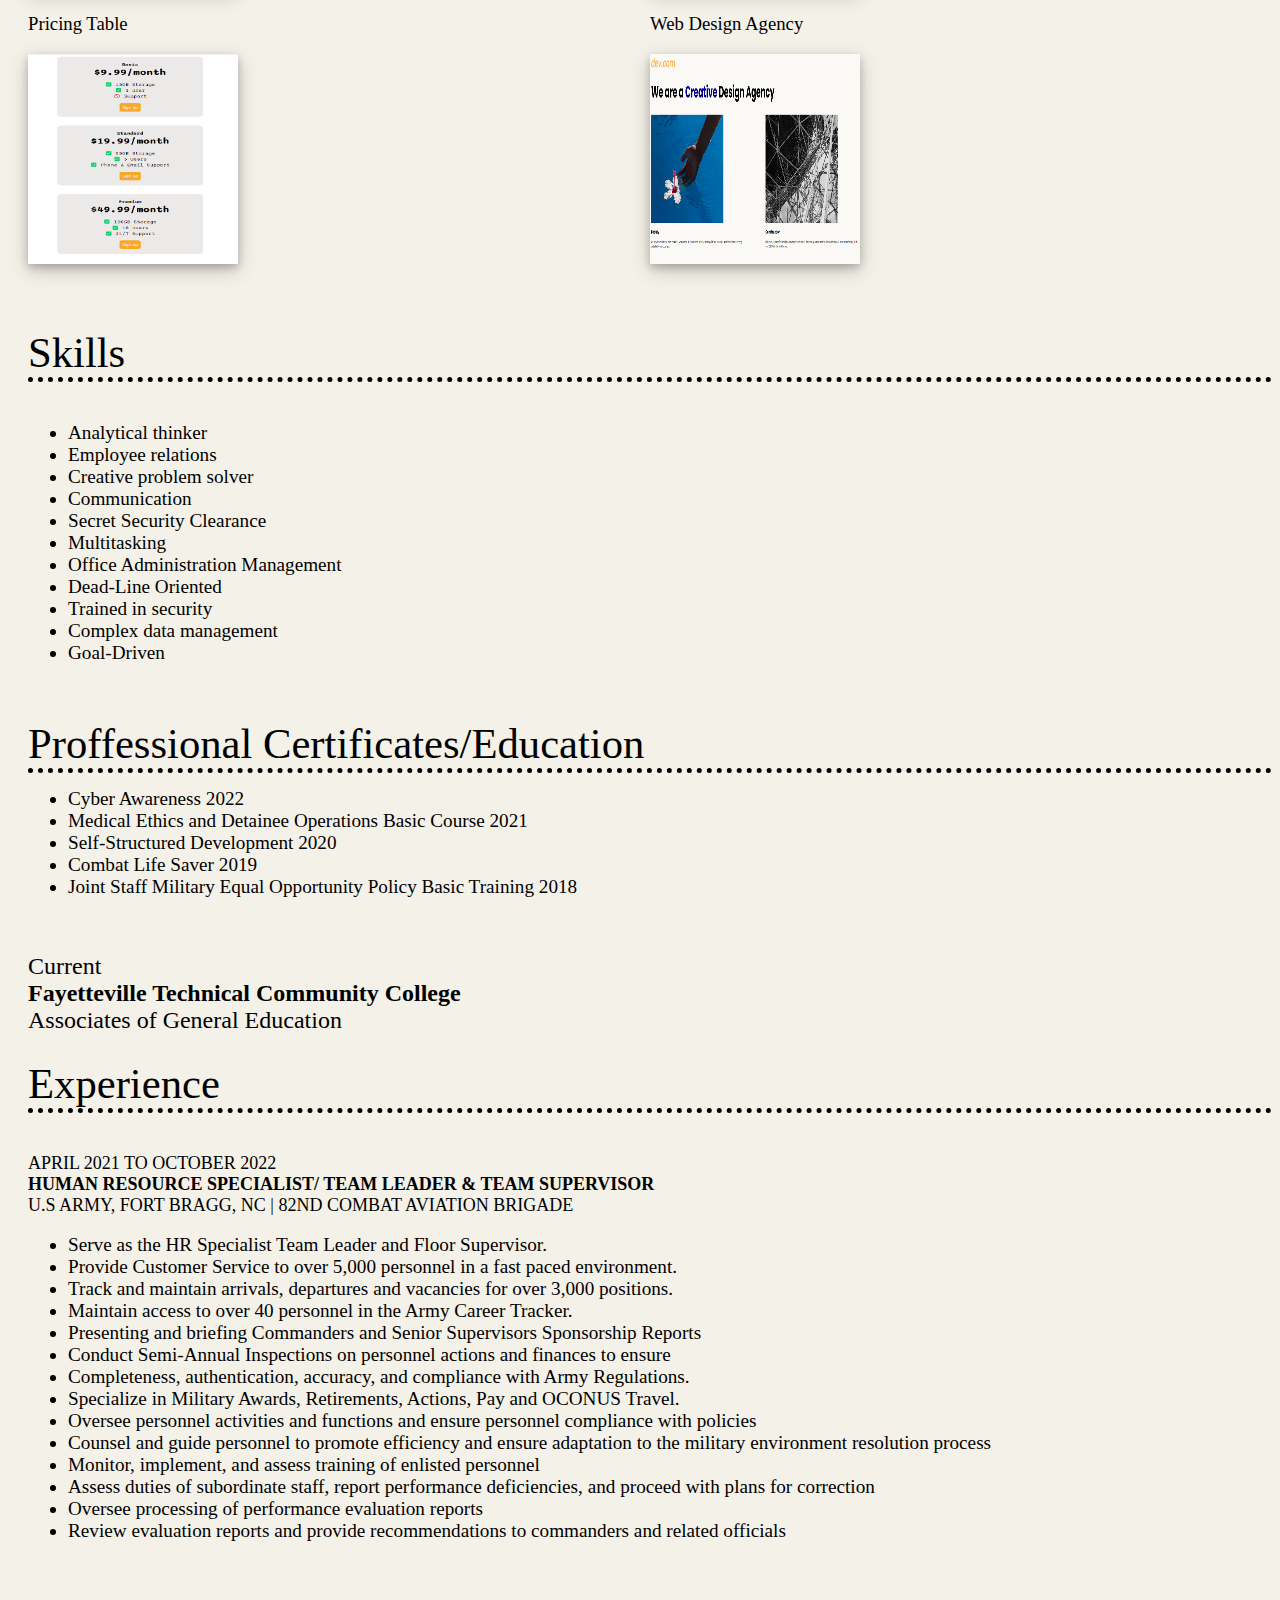
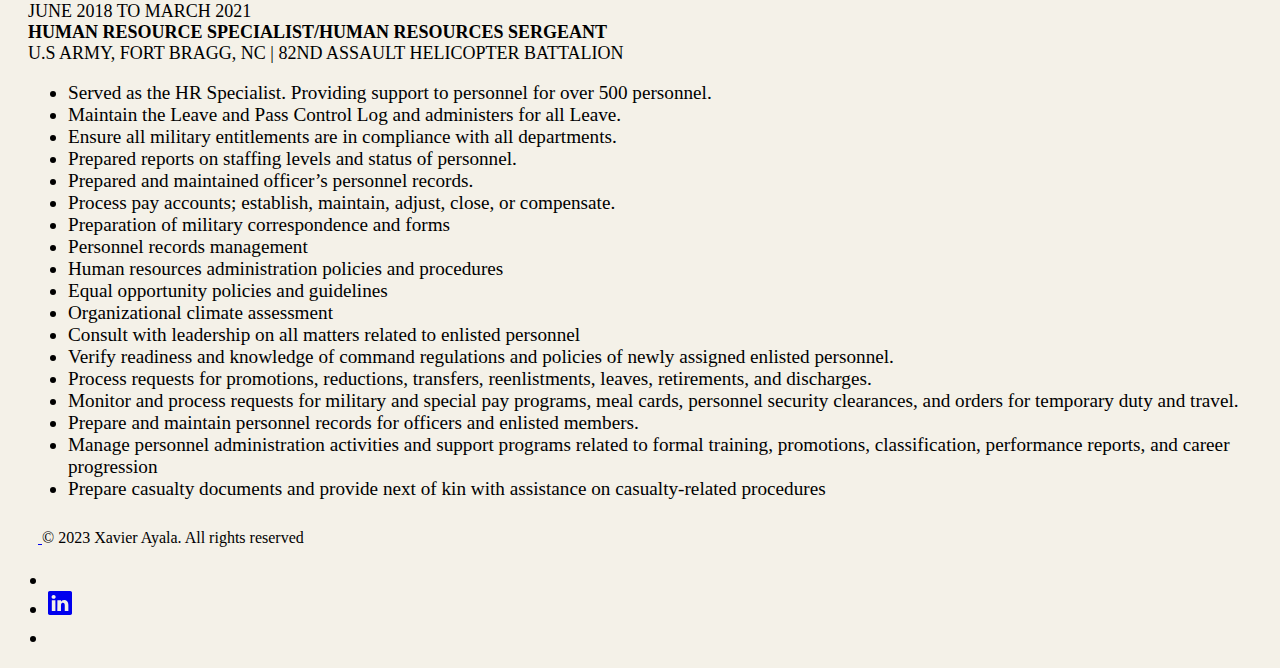
==== commit 362a5613: "Deleted duplicate html" ====
--- a/index.html
+++ b/index.html
@@ -225,230 +225,4 @@
 
 </body>
 
-<!DOCTYPE html>
-<html lang="en">
-<head>
-    <meta charset="UTF-8">
-    <meta name="viewport" content="width=device-width, initial-scale=1.0">
-    <title>Xavier-Ayala-Portfolio</title>
-    <link href="https://cdn.jsdelivr.net/npm/bootstrap@5.3.2/dist/css/bootstrap.min.css" rel="stylesheet" integrity="sha384-T3c6CoIi6uLrA9TneNEoa7RxnatzjcDSCmG1MXxSR1GAsXEV/Dwwykc2MPK8M2HN" crossorigin="anonymous">
-    <link rel="stylesheet" href="./home.css">
-</head>
-<body>
-
-    <!--TOP NAV-->
-    <header class="p-3 mb-3 border-bottom w-100">
-        <div class="container">
-            <div class="d-flex justify-content-center justify-content-lg-start align-items-center flex-wrap">
-                <ul class="nav col-12 col-lg-auto me-lg-auto mb-2 justify-content-center mb-md-0 ">
-                <li> <a class="btn ms-3 btn-lg" href="#section-1" role="button">About Me</a></li>
-                <li> <a class="btn ms-3 btn-lg" href="#section-1" role="button">Projects</a></li>
-                <li> <a class="btn ms-3 btn-lg" href="#section-2" role="button">Skills & Education</a></li>
-                <li> <a class="btn ms-3 btn-lg" href="#section-3" role="button">Work History</a></li>
-                <li> <a class="btn ms-3 btn-lg" href="#section-3" role="button">Contact Me</a></li>
-                </ul>
-                <div class="d-flex nav flex-shrink-0 dropdown ">
-                    <a href="#" class="link-body-emphasis text-decoration-none dropdown-toggle " data-bs-toggle="dropdown" aria-expanded="false">
-                        <img src="../Assets/IMG-5932.jpg" alt="mdo" width="45" height="50" class="rounded-circle">
-                    </a>
-                    <ul class="dropdown-menu text-small shadow">
-                        <li><a class="dropdown-item" href="#">New project...</a></li>
-                        <li><a class="dropdown-item" href="#">Settings</a></li>
-                        <li><a class="dropdown-item" href="#">Profile</a></li>
-                        <li><hr class="dropdown-divider"></li>
-                        <li><a class="dropdown-item" href="#">Sign out</a></li>
-                    </ul>
-                </div>
-            </div>
-        </div>
-      </header>
-    
-    <!--1st Hero-->
-
-    <div class="hello pt-2 d-flex justify-content-center hero">
-        <h1 class=" fw-bold text-body-emphasis text-center" id="Hello">Hello,  <span class="I-am"> I am Xavier</span></h1>
-    </div>
-    <div class="col-lg-6 mx-auto text-center hero">
-        <p class="lead mb-4">
-            I was a Sergeant in the United States Army and a Human Resource Specialist with 4 years of experience in management,
-            record keeping, customer service, finance, inspection, and inventory. I served a vital role in the Army mission in the “America’s
-            Guard of Honor” establishing strong working relationships with fellow staff,
-            supervisors, and customers assigned to our Area of Responsibility. I have an outstanding reputation for having a passionate work ethic that his been awarded on numerous occasions.
-        </p>
-    </div>
-  
-       <hr class="hero-divider">
-
-    <!--Grid 1-->
-
-    <div class="grid-container" id="section-1">
-        
-            <h2 class="h2-about-me">About Me</h2>
-                <p class="about-me-p">I am a U.S. Army Veteran of 4.5 years where I was a Human Resources Specialist and Team Leader while serving. 
-                I presently hold an Active Secret Clearance. I've Spent the last 4.5 years in Human resources building indispensable life and work skills that helped 
-                me overcome many challenges. Some of of my positions have included Team Supervisor and Team leader where I was in a leadership position in charge of 10 Soldiers.
-                After transitioning out of the Army I didn't know what I was going to next, a year after being out of the military I got into coding. I always thought that learning how to code
-                was something near impossible to learn, until I tried it for myself and learned it wasnt that difficult. I was making slow progress but miraculously  Udemy had a sale on all of
-                their programs and now I am learning at a much faster pace. Coding is something that I love to do and use up all my free time trying to learn. My goal is to become a Full-Stack Developer
-                in the future. I will be attending University in spring of 2024 and persuing a Bachelors in Computer Science with an estimated graduation year of 2027.
-                </p>
-        
-            <h2 class="projects">Projects</h2>
-            
-            <div class="painting project-alignment-1st-row">
-                <h3>Mondrian Painting</h3>
-                <img class="project-image " src="../Assets/Screenshot 2023-09-28 165635.png">
-            </div>
-            
-            <div class="tindog project-alignment-1st-row">
-                <h3>Tindog</h3>
-                <img class="project-image" src="../Assets/tindog.png">
-            </div>
-            
-            <div class="pricing-table project-alignment">
-                <h3>Pricing Table</h3>
-                <img class="project-image" src="../Assets/pricing-table.png">
-            </div>
-            
-            <div class="web-design">
-                <h3>Web Design Agency</h3>
-                <img class="project-image" src="../Assets/Web-design-agency.png">
-            </div>
-
-        
-    </div>
-    
-    <!--Grid 2-->
-
-    <div class="history" id="section-2">
-            <h2 class="m-0 skills">Skills</h2>
-        <div class="ul-skills">    
-            <ul class="ul-skills">
-                <li>Analytical thinker</li>
-                <li>Employee relations</li>
-                <li>Creative problem solver</li>
-                <li>Communication</li>
-                <li>Secret Security Clearance</li>
-                <li>Multitasking</li>
-                <li>Office Administration Management</li>
-                <li>Dead-Line Oriented</li>
-                <li>Trained in security</li>
-                <li>Complex data management</li>
-                <li>Goal-Driven</li>
-                
-            </ul>
-        </div>
-            
-            <h2 class="certificates certificate-block"> Proffessional <span>Certificates/Education</span></h2>
-            
-        <div class="certificate-block">
-            <ul class="certs">
-                <li>Cyber Awareness 2022</li>
-                <li>Medical Ethics and Detainee Operations Basic Course 2021</li>
-                <li>Self-Structured Development 2020</li>
-                <li>Combat Life Saver 2019</li>
-                <li>Joint Staff Military Equal Opportunity Policy Basic Training 2018</li>
-            </ul>
-
-            <ul class="college">
-                <li>Current</li>
-                <li style="font-weight: bold";>Fayetteville Technical Community College</li>
-                <li>Associates of General Education</li>
-            </ul>
-        </div>
-    </div>
-    
-    <!--Grid 3-->
-
-
-    <div class="experience-grid" id="section-3">
-            <h2 class="experience">Experience</h2>
-        <div class="experience-history-1">
-            <ul class="job-title">
-                <li>APRIL 2021 TO OCTOBER 2022</li>
-                <li style="font-weight: bold;">HUMAN RESOURCE SPECIALIST/ TEAM LEADER & TEAM SUPERVISOR</li>
-                <li>U.S ARMY, FORT BRAGG, NC | 82ND COMBAT AVIATION BRIGADE</li>
-            </ul>
-
-            <ul>
-                <li>Serve as the HR Specialist Team Leader and Floor Supervisor.</li>
-                <li>Provide Customer Service to over 5,000 personnel in a fast paced environment.</li>
-                <li>Track and maintain arrivals, departures and vacancies for over 3,000 positions.</li>
-                <li>Maintain access to over 40 personnel in the Army Career Tracker.</li>
-                <li>Presenting and briefing Commanders and Senior Supervisors Sponsorship Reports</li>
-                <li>Conduct Semi-Annual Inspections on personnel actions and finances to ensure</li>
-                <li>Completeness, authentication, accuracy, and compliance with Army Regulations.</li>
-                <li>Specialize in Military Awards, Retirements, Actions, Pay and OCONUS Travel.</li>
-                <li>Oversee personnel activities and functions and ensure personnel compliance with policies</li>
-                <li>Counsel and guide personnel to promote efficiency and ensure adaptation to the military environment resolution process</li>
-                <li>Monitor, implement, and assess training of enlisted personnel</li>
-                <li>Assess duties of subordinate staff, report performance deficiencies, and proceed with plans for correction</li>
-                <li>Oversee processing of performance evaluation reports</li>
-                <li>Review evaluation reports and provide recommendations to commanders and related officials</li>
-            </ul>
-        </div>
-
-        <div class="job-title-2 certificate-block">
-            <ul class="job-title">
-                <li>JUNE 2018 TO MARCH 2021</li>
-                <li style="font-weight: bold;">HUMAN RESOURCE SPECIALIST/HUMAN RESOURCES SERGEANT</li>
-                <li>U.S ARMY, FORT BRAGG, NC | 82ND ASSAULT HELICOPTER BATTALION</li>
-            </ul>
-
-            <ul>
-                <li>Served as the HR Specialist. Providing support to personnel for over 500 personnel.</li>
-                <li>Maintain the Leave and Pass Control Log and administers for all Leave.</li>
-                <li>Ensure all military entitlements are in compliance with all departments.</li>
-                <li>Prepared reports on staffing levels and status of personnel.</li>
-                <li>Prepared and maintained officer’s personnel records.</li>
-                <li>Process pay accounts; establish, maintain, adjust, close, or compensate.</li>
-                <li>Preparation of military correspondence and forms</li>
-                <li>Personnel records management</li>
-                <li>Human resources administration policies and procedures</li>
-                <li>Equal opportunity policies and guidelines</li>
-                <li>Organizational climate assessment</li>
-                <li>Consult with leadership on all matters related to enlisted personnel</li>
-                <li>Verify readiness and knowledge of command regulations and policies of newly assigned enlisted personnel.</li>
-                <li>Process requests for promotions, reductions, transfers, reenlistments, leaves, retirements, and discharges.</li>
-                <li>Monitor and process requests for military and special pay programs, meal cards, personnel security clearances, and orders for temporary duty and travel.</li>
-                <li>Prepare and maintain personnel records for officers and enlisted members.</li>
-                <li>Manage personnel administration activities and support programs related to formal training, promotions, classification, performance reports, and career progression</li>
-                <li>Prepare casualty documents and provide next of kin with assistance on casualty-related procedures</li>
-
-            </ul>
-
-            
-
-
-
-
-        </div>
-
-
-
-    </div>
-
-    <!--Footer-->
-
-    <div class="container">
-        <footer class="d-flex flex-wrap justify-content-between align-items-center py-3 my-4 border-top">
-          <div class="col-md-4 d-flex align-items-center">
-            <a href="/" class="mb-3 me-2 mb-md-0 text-body-secondary text-decoration-none lh-1">
-              <svg class="bi" width="30" height="24"><use xlink:href="#bootstrap"></use></svg>
-            </a>
-            <span class="mb-3 mb-md-0 text-body-secondary">© 2023 Xavier Ayala. All rights reserved</span>
-          </div>
-      
-          <ul class="nav col-md-4 justify-content-end list-unstyled d-flex">
-            <li class="ms-3"><a class="text-body-secondary" href="#"><svg class="bi" width="24" height="24"><use xlink:href="#twitter"></use></svg></a></li>
-            <li class="ms-3"><a class="text-body-secondary" href="https://www.linkedin.com/in/xavierayala1/" target="_blank"><svg xmlns="http://www.w3.org/2000/svg" width="24" height="24" fill="currentColor" class="bi-linkedin" viewBox="0 0 16 16">
-                <path d="M0 1.146C0 .513.526 0 1.175 0h13.65C15.474 0 16 .513 16 1.146v13.708c0 .633-.526 1.146-1.175 1.146H1.175C.526 16 0 15.487 0 14.854V1.146zm4.943 12.248V6.169H2.542v7.225h2.401zm-1.2-8.212c.837 0 1.358-.554 1.358-1.248-.015-.709-.52-1.248-1.342-1.248-.822 0-1.359.54-1.359 1.248 0 .694.521 1.248 1.327 1.248h.016zm4.908 8.212V9.359c0-.216.016-.432.08-.586.173-.431.568-.878 1.232-.878.869 0 1.216.662 1.216 1.634v3.865h2.401V9.25c0-2.22-1.184-3.252-2.764-3.252-1.274 0-1.845.7-2.165 1.193v.025h-.016a5.54 5.54 0 0 1 .016-.025V6.169h-2.4c.03.678 0 7.225 0 7.225h2.4z"/>
-                <use xlink:href="#linkedIn"></use></svg></a></li>
-            <li class="ms-3"><a class="text-body-secondary" href="#"><svg class="bi" width="24" height="24"><use xlink:href="#facebook"></use></svg></a></li>
-          </ul>
-        </footer>
-      </div>
-
-</body>
-
 </html>